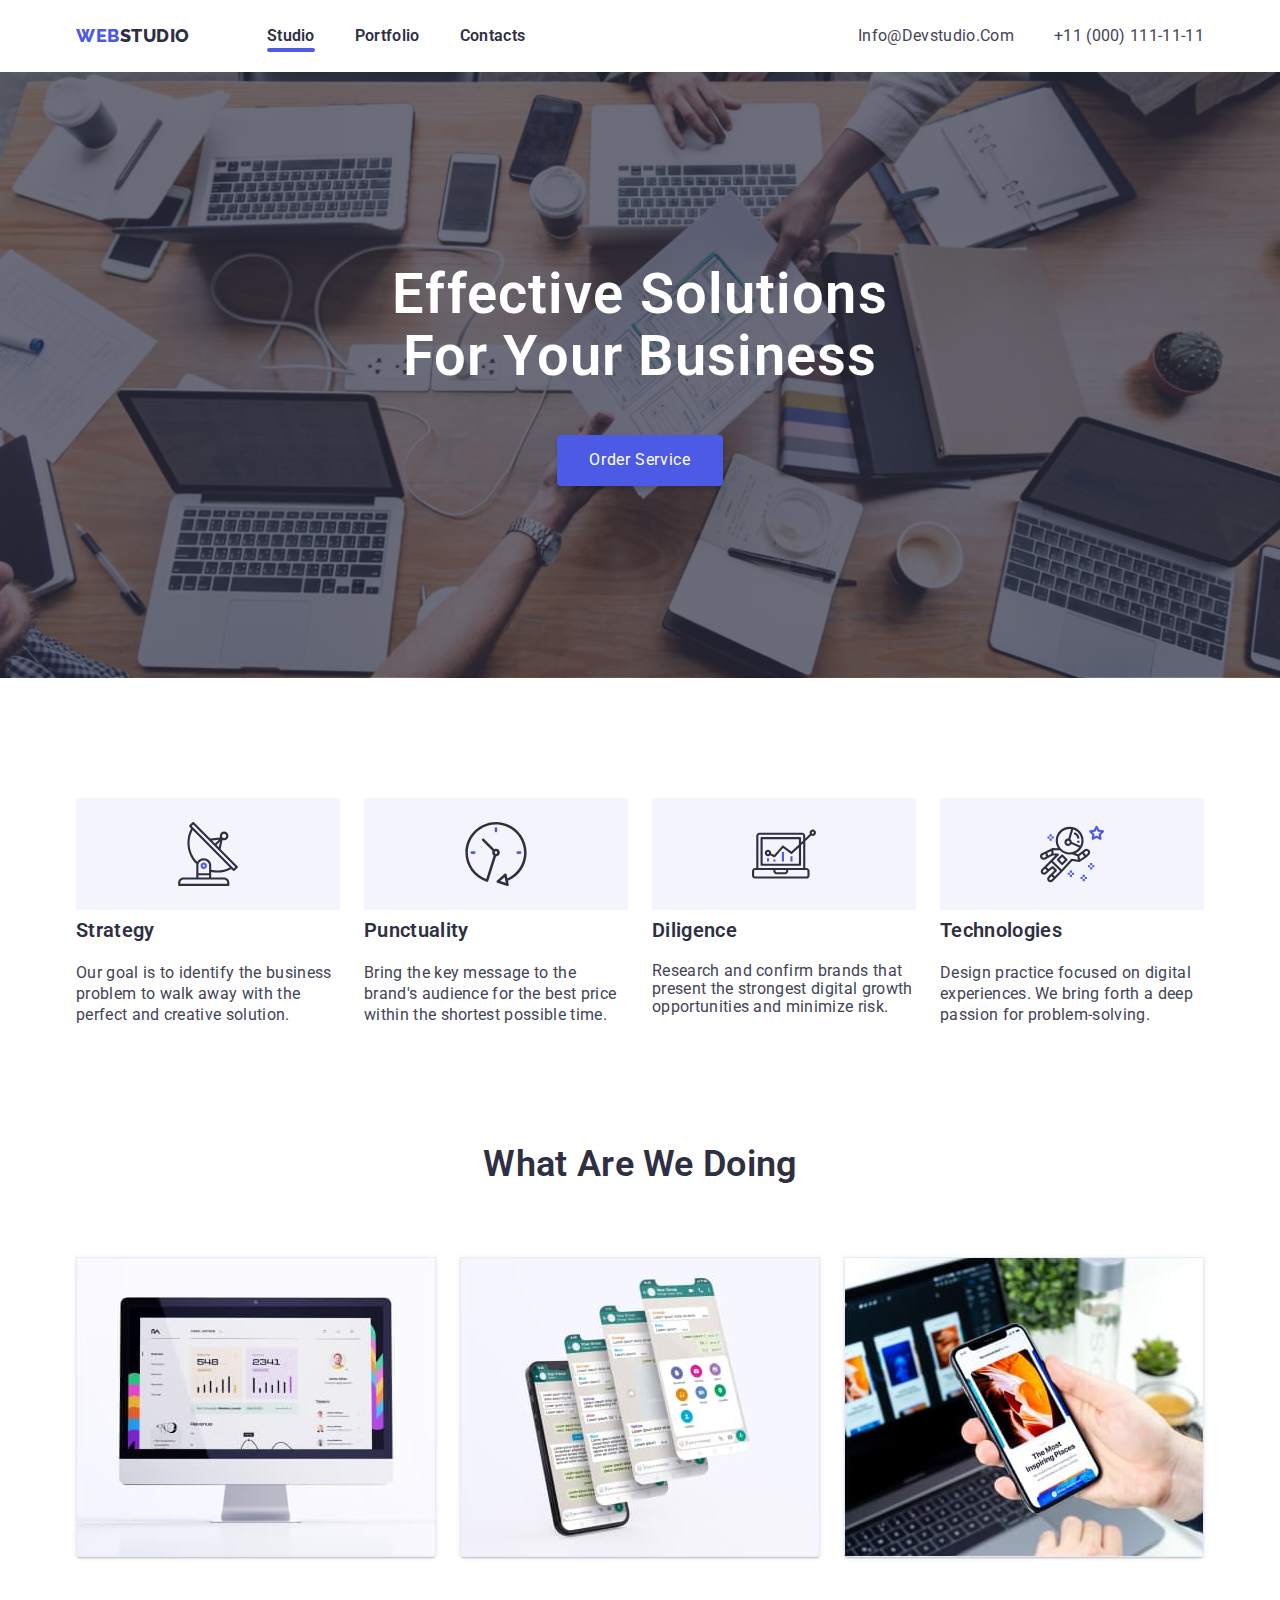
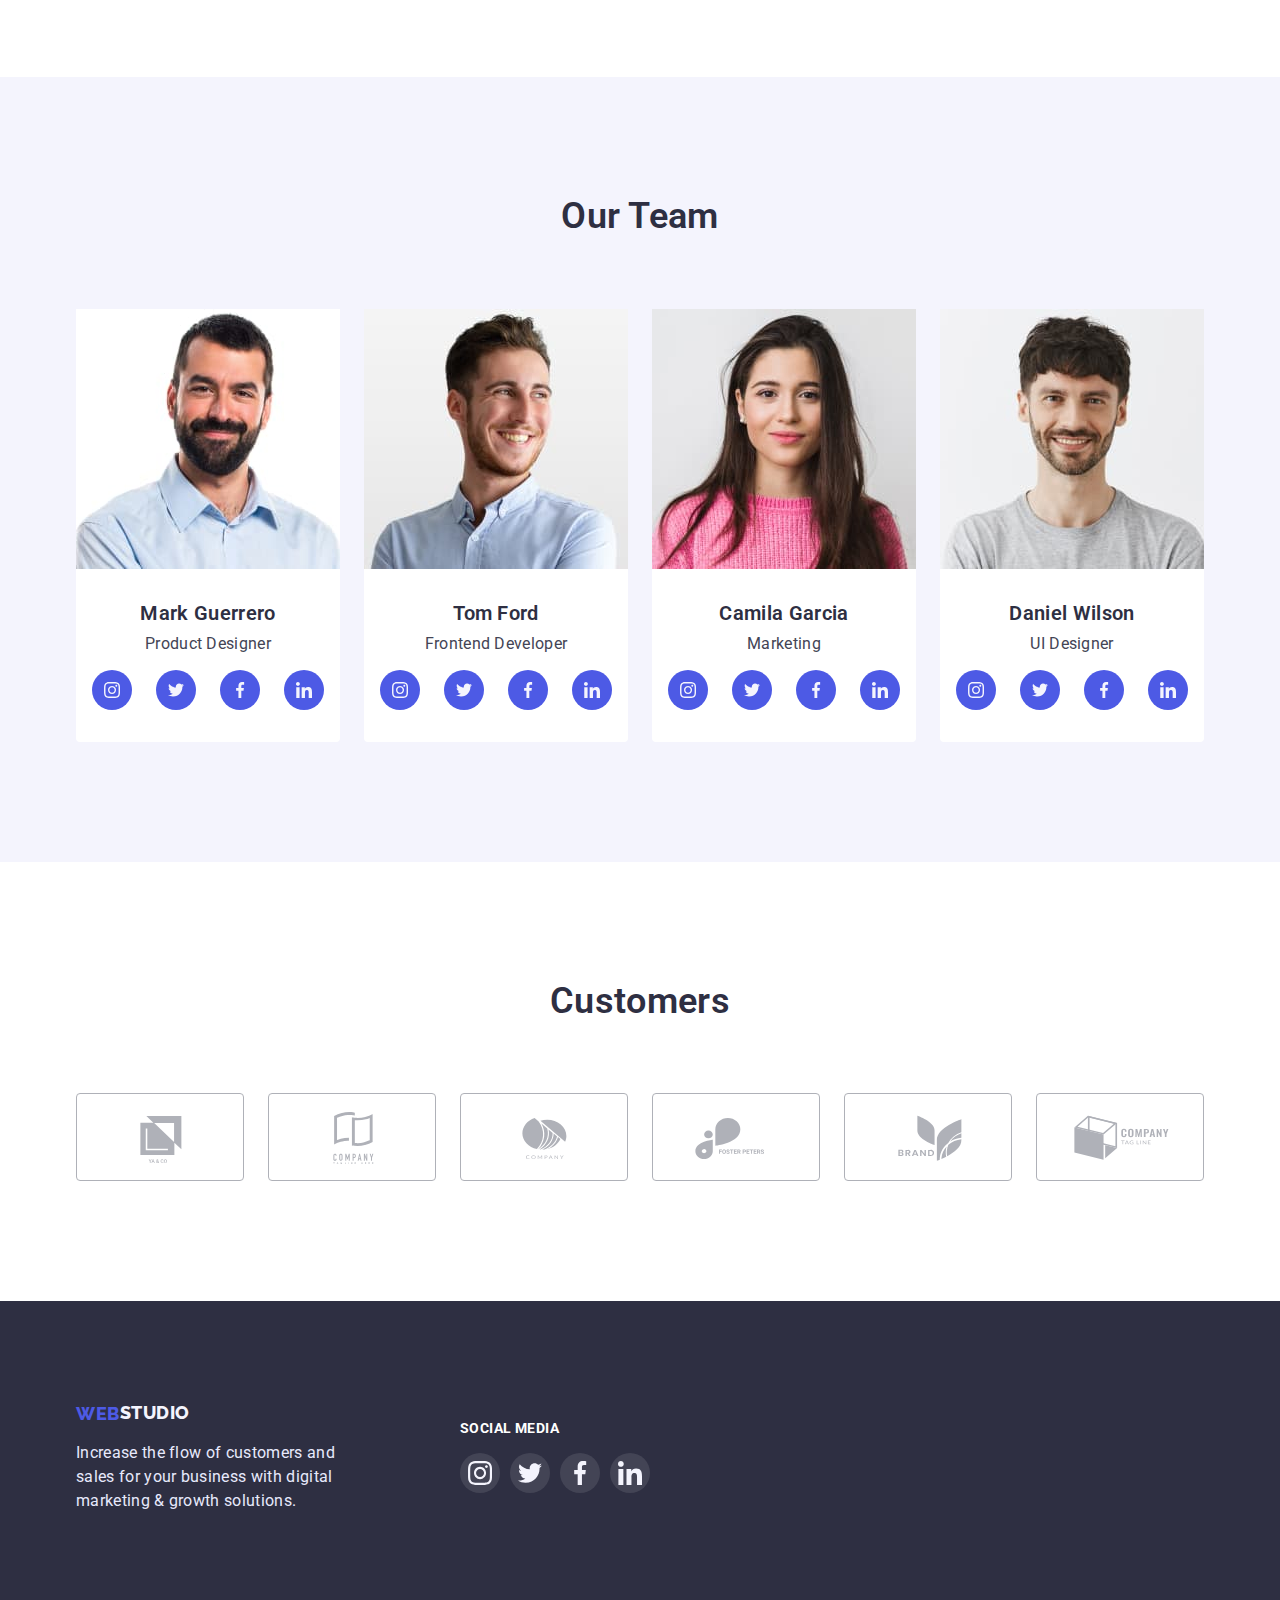
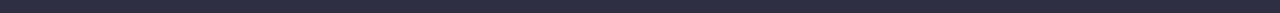
==== index.html @ bb59dcb2 "Initial commit" ====
<!DOCTYPE html>
<html lang="en">
<head>
    <meta charset="UTF-8">
    <meta http-equiv="X-UA-Compatible" content="IE=edge">
    <meta name="viewport" content="width=device-width, initial-scale=1.0">
    <title>WebStudio</title>
    <link rel="preconnect" href="https://fonts.googleapis.com">
    <link rel="preconnect" href="https://fonts.gstatic.com" crossorigin>
    <link href="https://fonts.googleapis.com/css2?family=Raleway:wght@800&family=Roboto:wght@400;500;700;900&display=swap"
        rel="stylesheet">
<link rel="stylesheet" href="https://cdnjs.cloudflare.com/ajax/libs/modern-normalize/1.1.0/modern-normalize.min.css">
    <link rel="stylesheet" href="./css/styles.css">
</head>
<body class="body">

<header class="header">
<div class="container">
<nav class="header-nav">
<a href="/" class="logo"><span>WEB</span>STUDIO</a>

<ul class="link-guide">
        <li><a href="./index.html" class="link current">Studio</a></li>
        <li><a href="./portfolio.html" class="link">Portfolio</a></li>
        <li><a href="" class="link">Contacts</a></li>
</ul>
</nav>

<ul class="site-nav-info">
    <li class="contact-link-item"><a href="mailto:info@devstudio.com" class="contact-link">info@devstudio.com</a></li>
    <li class="contact-link-item"><a href="tel:+110001111111" class="contact-link">+11 (000) 111-11-11</a></li>
</ul>
</div>
    </header>


    <main>
<section class="section hero overlay">
    <div class="container">
    <h1 class="hero-title">Effective Solutions for Your Business</h1>
    <button type="button" class="button-hero">Order Service</button>
    </div>
</section>
<section class="section servise">
    <div class="container">
    <h2 class="visually-hidden benefits-title">Previligies</h2>
    <ul class="benefits">
        <li class="benefits-list">
            <div class="benefits-frame">
                <svg class="benefits-icon" width="64" height="64">
                <use href="./images/icons.svg#icon-antenna"></use>
                </svg>
            </div>
            <h3 class="section-subtitle-benefits">Strategy</h3>
            <p class="benefits-text">Our goal is to identify the business problem to walk away with the perfect and creative solution.</p>
        </li>
        <li class="benefits-list">
            <div class="benefits-frame">
                <svg class="benefits-icon" width="64" height="64">
                    <use href="./images/icons.svg#icon-clock"></use>
                </svg>
            </div>
            <h3 class="section-subtitle-benefits">Punctuality</h3>
            <p class="benefits-text">Bring the key message to the brand's audience for the best price within the shortest possible time.</p>
        </li>
        <li class="benefits-list">
            <div class="benefits-frame">
                <svg class="benefits-icon" width="64" height="64">
                    <use href="./images/icons.svg#icon-diagram"></use>
                </svg>
            </div>
            <h3 class="section-subtitle-benefits">Diligence</h3>
            <p class="benefits-text-benefits">Research and confirm brands that present the strongest digital growth opportunities and minimize risk.</p>
        </li>
        <li class="benefits-list">
            <div class="benefits-frame">
                <svg class="benefits-icon" width="64" height="64">
                    <use href="./images/icons.svg#icon-astronaut"></use>
                </svg>
            </div>
            <h3 class="section-subtitle-benefits">Technologies</h3>
            <p class="benefits-text">Design practice focused on digital experiences. We bring forth a deep passion for problem-solving.</p>
        </li>
    </ul>
    </div>
</section>
<section class="section">
    <div class="container">
    <h2 class="section-title">What are we doing</h2>
    <ul class="about-list">
        <li class="about-item">
            <img width="360" height="300" src="./images/one.jpg" alt="monitor">
        </li>
        <li class="about-item">
            <img width="360" height="300" src="./images/two.jpg" alt="app showed on the screen">
        </li>
        <li class="about-item">
            <img width="360" height="300" src="./images/three.jpg" alt="phone and monitor">
        </li>
    </ul>
    </div>
</section>
<section class="section team">
    <div class="container">
<h2 class="section-title">Our Team</h2>
<ul class="team-list">
    <li class="team-item"><img class="team-img" width="264" height="260" src="./images/four.jpg" alt="team member"><h3 class="section-subtitle">Mark Guerrero</h3><p class="team-position">Product Designer</p>
    <ul class="team-social">
            <li class="team-social-item"><a class="team-social-link" href="">
                    <svg class="social-icon" width="16" height="16">
                        <use href="./images/icons.svg#icon-instagram"></use>
                    </svg>
                </a></li>
            <li class="team-social-item"><a class="team-social-link" href="">
                    <svg lass="social-icon" width="16" height="16">
                        <use href="./images/icons.svg#icon-twitter"></use>
                    </svg>
                </a></li>
            <li class="team-social-item"><a class="team-social-link" href="">
                    <svg lass="social-icon" width="16" height="16">
                        <use href="./images/icons.svg#icon-facebook"></use>
                    </svg>
                </a></li>
            <li class="team-social-item"><a class="team-social-link" href="">
                    <svg lass="social-icon" width="16" height="16">
                        <use href="./images/icons.svg#icon-linkedin"></use>
                    </svg>
                </a></li>
    </ul>
    </li>
    <li class="team-item"><img class="team-img" width="264" height="260" src="./images/five.jpg" alt="team member"><h3 class="section-subtitle">Tom Ford</h3><p class="team-position">Frontend Developer</p>
        <ul class="team-social">
            <li class="team-social-item"><a class="team-social-link" href="">
                    <svg class="social-icon" width="16" height="16">
                        <use href="./images/icons.svg#icon-instagram"></use>
                    </svg>
                </a></li>
            <li class="team-social-item"><a class="team-social-link" href="">
                    <svg lass="social-icon" width="16" height="16">
                        <use href="./images/icons.svg#icon-twitter"></use>
                    </svg>
                </a></li>
            <li class="team-social-item"><a class="team-social-link" href="">
                    <svg lass="social-icon" width="16" height="16">
                        <use href="./images/icons.svg#icon-facebook"></use>
                    </svg>
                </a></li>
            <li class="team-social-item"><a class="team-social-link" href="">
                    <svg lass="social-icon" width="16" height="16">
                        <use href="./images/icons.svg#icon-linkedin"></use>
                    </svg>
                </a></li>
        </ul>
    </li>
    <li class="team-item"><img class="team-img" width="264" height="260" src="./images/six.jpg" alt="team member"><h3 class="section-subtitle">Camila Garcia</h3><p class="team-position">Marketing</p>
        <ul class="team-social">
            <li class="team-social-item"><a class="team-social-link" href="">
                    <svg class="social-icon" width="16" height="16">
                        <use href="./images/icons.svg#icon-instagram"></use>
                    </svg>
                </a></li>
            <li class="team-social-item"><a class="team-social-link" href="">
                    <svg lass="social-icon" width="16" height="16">
                        <use href="./images/icons.svg#icon-twitter"></use>
                    </svg>
                </a></li>
            <li class="team-social-item"><a class="team-social-link" href="">
                    <svg lass="social-icon" width="16" height="16">
                        <use href="./images/icons.svg#icon-facebook"></use>
                    </svg>
                </a></li>
            <li class="team-social-item"><a class="team-social-link" href="">
                    <svg lass="social-icon" width="16" height="16">
                        <use href="./images/icons.svg#icon-linkedin"></use>
                    </svg>
                </a></li>
        </ul>
    </li>
    <li class="team-item"><img class="team-img" width="264" height="260" src="./images/seven.jpg" alt="team member"><h3 class="section-subtitle">Daniel Wilson</h3><p class="team-position">UI Designer</p>
        <ul class="team-social">
            <li class="team-social-item"><a class="team-social-link" href="">
                    <svg class="social-icon" width="16" height="16">
                        <use href="./images/icons.svg#icon-instagram"></use>
                    </svg>
                </a></li>
            <li class="team-social-item"><a href="" class="team-social-link">
                    <svg lass="social-icon" width="16" height="16">
                        <use href="./images/icons.svg#icon-twitter"></use>
                    </svg>
                </a></li>
            <li class="team-social-item"><a class="team-social-link" href="">
                    <svg lass="social-icon" width="16" height="16">
                        <use href="./images/icons.svg#icon-facebook"></use>
                    </svg>
                </a></li>
            <li class="team-social-item"><a class="team-social-link" href="">
                    <svg lass="social-icon" width="16" height="16">
                        <use href="./images/icons.svg#icon-linkedin"></use>
                    </svg>
                </a></li>
        </ul>
    </li>
</ul>
</div>
</section>

<section class="section">
    <div class="container">
        <h2 class="section-title">Customers</h2>
        <ul class="our-clients">
      <li class="clients-item">
        <a class="clients-link" href=""><svg class="clients-icon" width="104" height="56">
            <use href="./images/icons.svg#icon-Logo"></use>
        </svg></a>
      </li>
      <li class="clients-item">
        <a class="clients-link" href=""><svg class="clients-icon" width="104" height="56">
            <use href="./images/icons.svg#icon-Logoone"></use>
        </svg></a>
      </li>
      <li class="clients-item">
       <a class="clients-link" href=""><svg class="clients-icon" width="104" height="56">
        <use href="./images/icons.svg#icon-Logotwo"></use>
    </svg></a>
      </li>
      <li class="clients-item">
        <a class="clients-link" href=""><svg class="clients-icon" width="104" height="56">
            <use href="./images/icons.svg#icon-Logothree"></use>
        </svg></a>
      </li>
      <li class="clients-item">
        <a class="clients-link" href=""><svg class="clients-icon" width="104" height="56">
            <use href="./images/icons.svg#icon-Logofour"></use>
        </svg></a>
      </li>
      <li class="clients-item">
        <a class="clients-link" href=""><svg class="clients-icon" width="104" height="56">
            <use href="./images/icons.svg#icon-Logofive"></use>
        </svg></a>
      </li class="clients-item">
        </ul>
    </div>
</section>
</main>

<footer class="footer">
    <div class="container footer-container">
        <div>
        <a href="./index.html" class="logo"><span>WEB</span><text class="text">STUDIO</text></a>
        <p class="end-page">Increase the flow of customers and sales for your business with digital marketing & growth
            solutions.</p>
        </div>

        <div class="footer-social">
            <h3 class="footer-social-title">Social media</h3>
            <ul class="footer-social-list">
                <li>
                    <a href="" class="footer-social-link">
                    <svg class="footer-icon" width="24" height="24">
                    <use href="./images/icons.svg#icon-instagram"></use>
                    </svg>
                    </a>
                </li>
                <li>
                    <a class="footer-social-link" href="">
                        <svg class="footer-icon" width="24" height="24">
                            <use href="./images/icons.svg#icon-twitter"></use>
                        </svg>
                    </a>
                </li>
                <li>
                    <a class="footer-social-link" href="">
                        <svg class="footer-icon" width="24" height="24">
                            <use href="./images/icons.svg#icon-facebook"></use>
                        </svg>
                    </a>
                </li>
                <li>
                    <a class="footer-social-link" href="">
                        <svg class="footer-icon" width="24" height="24">
                            <use href="./images/icons.svg#icon-linkedin"></use>
                        </svg>
                    </a>
                </li>
            </ul>
        </div>
    </div>



</footer>
</body>
</html>
---- css/styles.css ----
:root {
    --primary-text-color: #434455;
    --title-text-color: #2E2F42;
    --accent-color: #4D5AE5;
    --white-color: #FFFFFF;
}
html{
    box-sizing: border-box;
}
*,
*::before,
*::after{
    box-sizing: inherit;
}
.section {
    padding-top: 120px;
    padding-bottom: 120px;
}
.body {
    color: var(--primary-text-color);
    background-color:var(--white-color);
font-family: Roboto, sans-serif;
font-size: 16px;
letter-spacing: 0.02em;
}
.header{
    display: flex;
    background: #FFFFFF;
    box-shadow: 0px 2px 1px rgba(46, 47, 66, 0.08), 0px 1px 1px rgba(46, 47, 66, 0.16), 0px 1px 6px rgba(46, 47, 66, 0.08);
}
.header .container{
    display: flex;
    align-items: center;
}
.header-nav{
    display: flex;
    align-items: center;
}
.logo:hover
.logo:focus {
    color: var(--accent-color);
}
.logo {
    margin-right: 77px;
    font-family: Raleway;
    text-decoration: none;
    color: var(--title-text-color);
    font-weight: 800;
    font-size: 18px;
    line-height: 1.33;
    align-items: center;
    letter-spacing: 0.03em;
    text-transform: uppercase;
}
 span {
    color: #4D5AE5;
    font-weight: 800;
        font-size: 18px;
        line-height: 1.2;
        text-transform: capitalize;
    }

.studio-end {
    color: var(--white-color);
    font-weight: 800;
        font-size: 18px;
        line-height: 1.2;
        text-transform: capitalize;
}
.site-nav-info {
    display: flex;
    padding: 0px;
    margin: 0px;
    margin-left: auto;
    color: var(--primary-text-color);
    line-height: 1.5;
    text-transform: capitalize;
}
.site-nav-info:hover{
    color: var(--primary-text-color);
        line-height: 1.5;
        text-transform: capitalize;
}
.site-nav-info:focus{
    color: var(--primary-text-color);
        line-height: 1.5;
        text-transform: capitalize;
}
.site-nav-info:active{
    color: var(--accent-color);
}
.hero {
    padding: 192px 0px;
    text-align: center;
    background-color: #2E2F42;
}
.overlay{
    max-width: 1440px;
    margin-left: auto;
    margin-right: auto;
    background-image: linear-gradient(rgba(46, 47, 66, 0.7), rgba(46, 47, 66, 0.7)), url(../images/people-office.jpg);
    background-repeat: no-repeat;
    background-size: cover;
    background-position: center;
}
.servise{
    padding-bottom: 0px;
}
.portfolio{
    padding-top: 96px;
}
.footer {
    background-color: #2E2F42;
    padding-top: 100px;
    padding-bottom: 100px;
}
.footer-page {
    color: #E7E9FC;
    line-height: 1.5;
    text-decoration: none;
}
.footer .footer-logo{
    display: flex;
    margin-right: 0px;
    margin-bottom: 16px;
}
.benefits-frame{
        background-color: #F4F4FD;
        display: flex;
        justify-content: center;
        align-items: center;
        width: 264px;
        height: 112px;
        margin-top: 0px;
        margin-bottom: 8px;
        border-radius: 4px;
}
.button-hero {
    border: none;
    color: var(--white-color);
    background-color: #4D5AE5;
    padding: 16px 32px;
    box-shadow: 0px 4px 4px rgba(0, 0, 0, 0.15);
    border-radius: 4px;
    letter-spacing: 0.04em
}
.button-hero:hover,
.button-hero:focus {
    background-color: #404BBF;
    box-shadow: 0px 4px 4px rgba(0, 0, 0, 0.15);
    border-radius: 4px;
}
.section-list {
    color: var(--title-text-color);
    font-weight: 600;
    font-size: 20px;
    line-height: 1.2;
    text-transform: capitalize;
}
.section-title {
    margin-top: 0px;
    margin-bottom: 72px;
    color: var(--title-text-color);
    font-weight: 600;
    font-size: 36px;
    line-height: 1.1;
    text-transform: capitalize;
    text-align: center;
}
.button-portfolio {
        font-weight: 600;
        line-height: 1.5;
        color: var(--accent-color);
        background-color: #F4F4FD;
        text-transform: capitalize;
        cursor: pointer;
        padding: 12px 24px;
        text-align: center;
        border: 1px solid #E7E9FC;
        border-radius: 4px;
        border: none;
}
.button-portfolio:hover,
.button-portfolio:focus {
    color: #FFFFFF;
    background-color: #4D5AE5;
    box-shadow: 0px 3px 1px rgba(0, 0, 0, 0.1), 0px 2px 1px rgba(0, 0, 0, 0.08), 0px 2px 2px rgba(0, 0, 0, 0.12);
}
.button-portfolio:active {
    color:var(--white-color);
    background-color: var(--accent-color);
}
.visually-hidden{
    position: absolute;
    width: 1px;
    height: 1px;
    margin: -1px;
    border: 0;
    padding: 0;
    white-space: nowrap;
    clip-path: inset(100%);
    clip: rect(0 0 0 0);
    overflow: hidden;
}
.about-list{
    display: flex;
    gap: 24px;
}
.link {
    position: relative;
    display: block;
    padding-top: 24px;
    padding-bottom: 24px;
    text-decoration: none;
    color: var(--title-text-color);
    font-weight: 600;
    line-height: 1.5;
}
.link:hover{
    color: var(--accent-color);
}
.link:active{
    color: var(--accent-color)

}
.current::after{
    content: '';
    position: absolute;
    width: 100%;
    height: 4px;
    left: 0px;
    top: 48px;
    background-color: var(--accent-color);
    border-radius: 2px;
}
.contact-link{
    display: block;
    padding-top: 24px;
    padding-bottom: 24px;
    color: var(--primary-text-color);
    line-height: 1.33;
}
.contact-link:hover{
    color:var(--accent-color);
}
.site-nav-info .contact-link-item + .contact-link-item{
    margin-left: 40px;
}
.text {
    color: #F4F4FD;
}
ul {
    padding: 0px;
    margin: 0px;
    list-style: none;
}
.hero-title{
    width: 500px;
    margin-left: auto;
    margin-right: auto;
    margin-top: 0px;
    margin-bottom: 48px;
    color: var(--white-color);
    font-weight: 600;
    font-size: 56px;
    line-height: 1.1;
    text-transform: capitalize;
    letter-spacing: 0.02em;
}
li a {
    text-decoration: none;
}
.benefits{
    display: flex;
    gap: 24px;
}
.benefits-list{
    width: 264px;
}
.benefits-text{
    line-height: 1.33;
}
.team-position{
    line-height: 1.33;
    text-align: center;
}
.project-type {
    color: var(--primary-text-color);
    line-height: 1.33;
}
.benefits-title{
    color: var(--title-text-color);
    font-weight: 600;
    font-size: 36px;
    line-height: 1.1;
    text-align: center;
}
.section-subtitle-benefits{
    margin-top: 0px;
    color: var(--title-text-color);
    font-weight: 600;
    font-size: 20px;
    line-height: 1.2;
}
.team-img{
    margin-bottom: 32px;
}
.section-subtitle{
    text-align: center;
    margin-top: 0px;
    margin-bottom: 8px;
    color: var(--title-text-color);
    font-weight: 600;
    font-size: 20px;
    line-height: 1.2;
}
.section-subtitle-p{
    margin-top: 0px;
    margin-bottom: 8px;
    color: var(--title-text-color);
    font-weight: 600;
    font-size: 20px;
    line-height: 1.2;
}
.end-page{
    color: #E7E9FC;
    line-height: 1.5;
    width: 264px;
}
.container{
    width: 1158px;
    padding-left: 15px;
    padding-right: 15px;
    margin-left: auto;
    margin-right: auto;
}
.team{
    background-color: #F4F4FD;
}
p{
    padding: 0px;
    margin: 0px;
}
.our-projects-title{
    text-align: center;
}
.our-projects{
    display: flex;
    justify-content: center;
    margin-bottom: 72px;
    gap: 24px;
}
.link-guide {
   display: flex;
}
.link-guide li{
    margin-right: 40px;
}
.link-guide li:last-child{
    margin-right: 0px;
}    
.team-item{
padding-bottom: 32px;
background: #FFFFFF;l
box-shadow: 0px 1px 6px rgba(46, 47, 66, 0.08), 0px 1px 1px rgba(46, 47, 66, 0.16), 0px 2px 1px rgba(46, 47, 66, 0.08);
border-radius: 0px 0px 4px 4px;
}
.about-item{
    background: #FFFFFF;
    box-shadow: 0px 1px 6px rgba(46, 47, 66, 0.08), 0px 1px 1px rgba(46, 47, 66, 0.16), 0px 2px 1px rgba(46, 47, 66, 0.08);
    border-radius: 0px 0px 4px 4px;
}
.our-projects-list{
    display: flex;
    flex-wrap: wrap;
    row-gap: 48px;
    column-gap: 24px;
}
.item-list{
    flex-basis: calc((100% - 48px) / 3);
    border: 0.5px solid #F4F4FD;
    box-shadow: 0px 1px 6px rgba(46, 47, 66, 0.08);
}
.portfolio-link:hover,
.portfolio-link:focus{
    display: block;
    box-shadow: 0px 1px 6px rgba(46, 47, 66, 0.08), 0px 1px 1px rgba(46, 47, 66, 0.16), 0px 2px 1px rgba(46, 47, 66, 0.08);
}
img{
    display: block;
    max-width: 100%;
    height: auto;
}
.team-list{
    display: flex;
    justify-content: center;
    gap: 24px;
}
.project-description{
    padding-bottom: 32px;
    padding-left: 16px;
}
.project-img{
    margin-bottom: 32px;
}
.our-clients{
    display: flex;
    gap: 24px;
}
.clients-item:last-child {
    margin-right: 0;
}
.clients-item{
    width: 168px;
    height: 88px;
}
.clients-link{
    display: flex;
    justify-content: center;
    align-items: center;
    width: 100%;
    height: 100%;
    border: 1px solid #AFB1B8;
    border-radius: 4px;
    color: #AFB1B8;
}
.clients-link:hover,
.clients-link:focus{
    color: #404BBF;
    border: 1px solid #404BBF;
    border-radius: 4px;
}
.footer-social {
 margin-left: 120px;
}

.footer-social-title {
    margin-top: 0px;
    margin-bottom: 16px;
    font-weight: 700;
    font-size: 14px;
    line-height: 1.14;
    letter-spacing: 0.03em;
    text-transform: uppercase;
    color: var(--white-color);
}
.footer .logo{
    display: flex;
    margin-right: 0px;
    margin-bottom: 16px;
    font-family: Raleway;
    text-decoration: none;
    color: var(--title-text-color);
    font-weight: 800;
    font-size: 18px;
    line-height: 1.33;
    align-items: center;
    letter-spacing: 0.03em;
    text-transform: uppercase;
}
.footer-social-list{
    display: flex;
}
.footer-social-link {
    display: flex;
    justify-content: center;
    align-items: center;
    width: 40px;
    height: 40px;
    border-radius: 50%;
    margin-right: 10px;
    color: var(--white-color);
    background-color: rgba(255, 255, 255, 0.1);
}
.footer-social-link:hover,
.footer-social-link:focus{
    background-color: #31D0AA;
}
.team-social-item{
    width: 40px;
    height: 40px;
}
.team-social-link {
    width: 100%;
    height: 100%;
    display: flex;
    justify-content: center;
    align-items: center;
    border-radius: 50%;
    background-color: #4D5AE5;
}
.team-social-link:hover,
.team-social-link:focus{
    background-color: #404BBF;
}
.team-social {
    display: flex;
    margin-top: 16px;
    justify-content: center;
    gap: 24px;
}
.social-icon{
    fill: currentColor;
}
.footer-container{
    display: flex;
    align-items: center;
    margin-top: 0;
}
svg{
    fill: currentColor;
}
.backdrop{
    position: fixed;
    top: 0;
    left: 0;
    width: 100%;
    height: 100%;
    background-color: rgba(46, 47, 66, 0.4);
}
.modal{
    position: absolute;
    width: 408px;
    height: 576px;
    top: 50%;
    left: 50%;
    transform: translate(-50%, -50%);
    background-color: #FCFCFC;
    box-shadow: 0px 1px 1px rgba(0, 0, 0, 0.14),
        0px 1px 3px rgba(0, 0, 0, 0.12),
        0px 2px 1px rgba(0, 0, 0, 0.2);
    border-radius: 4px;
}
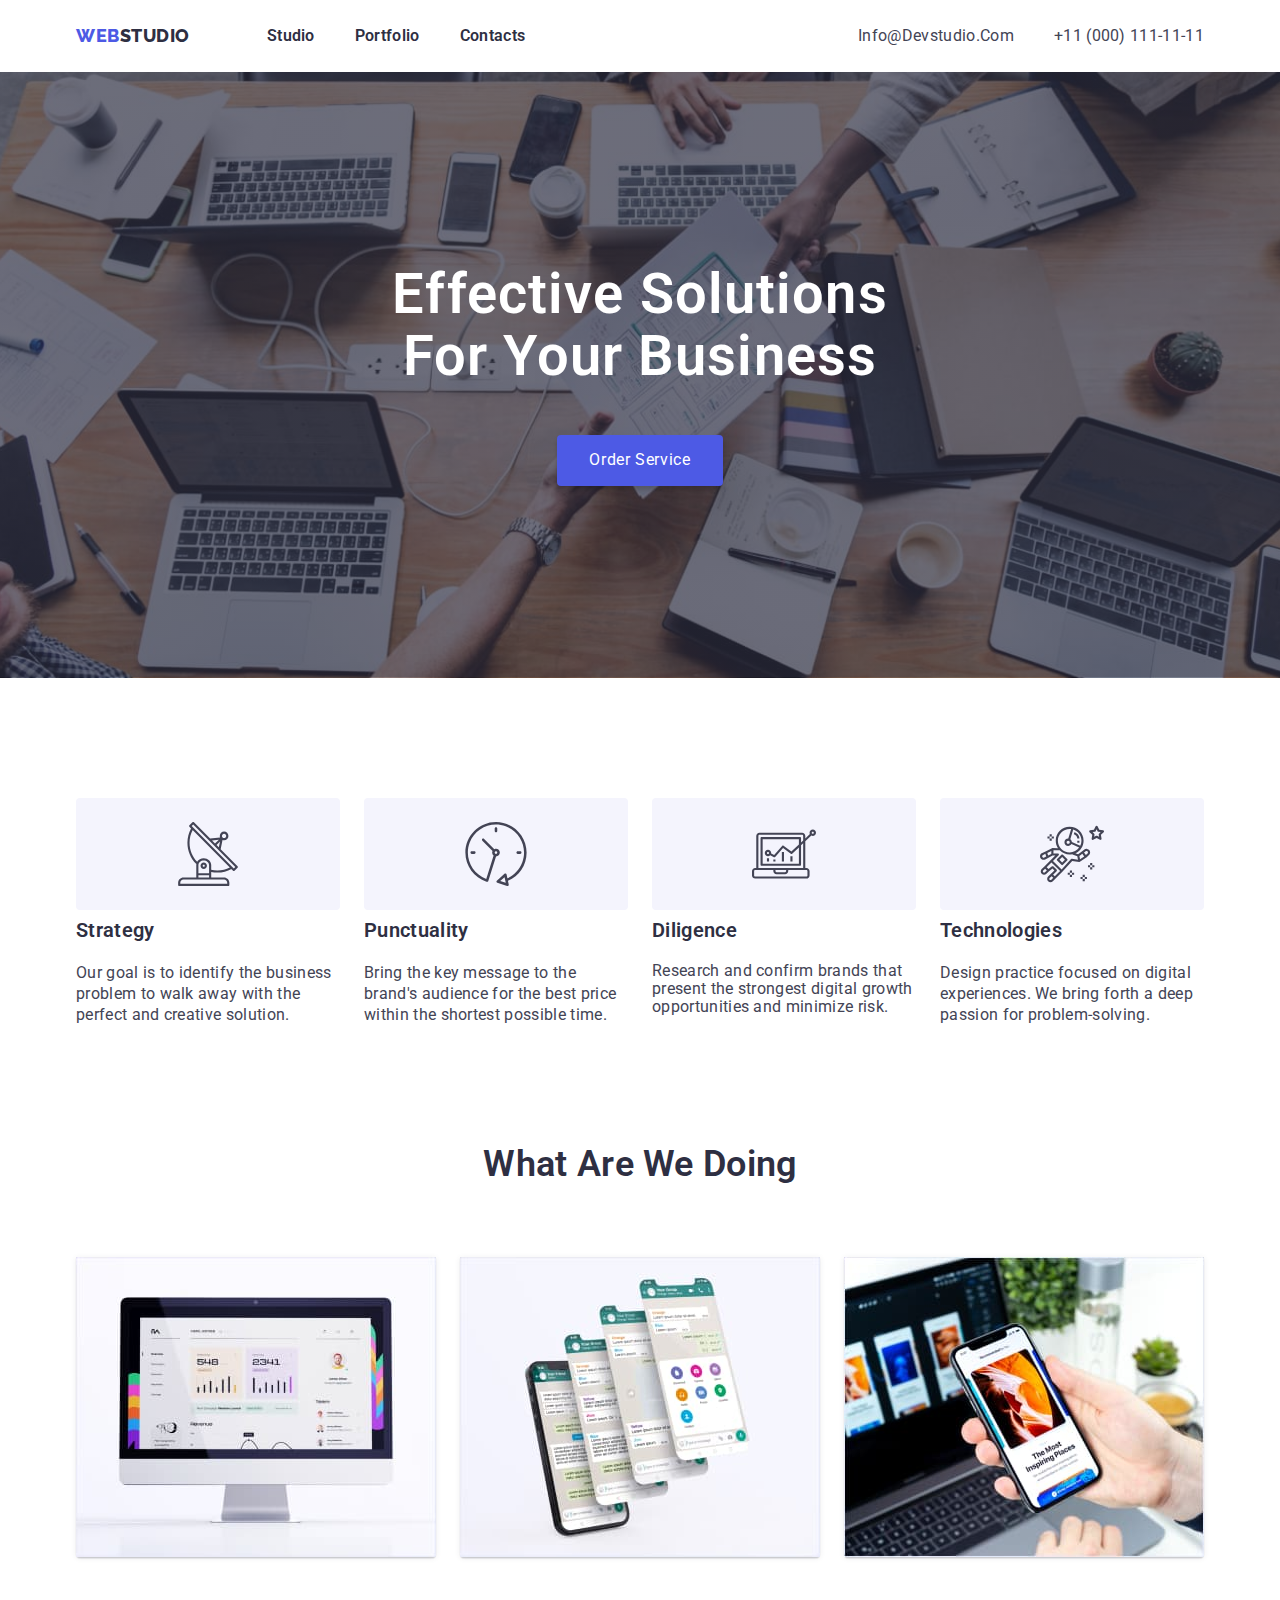
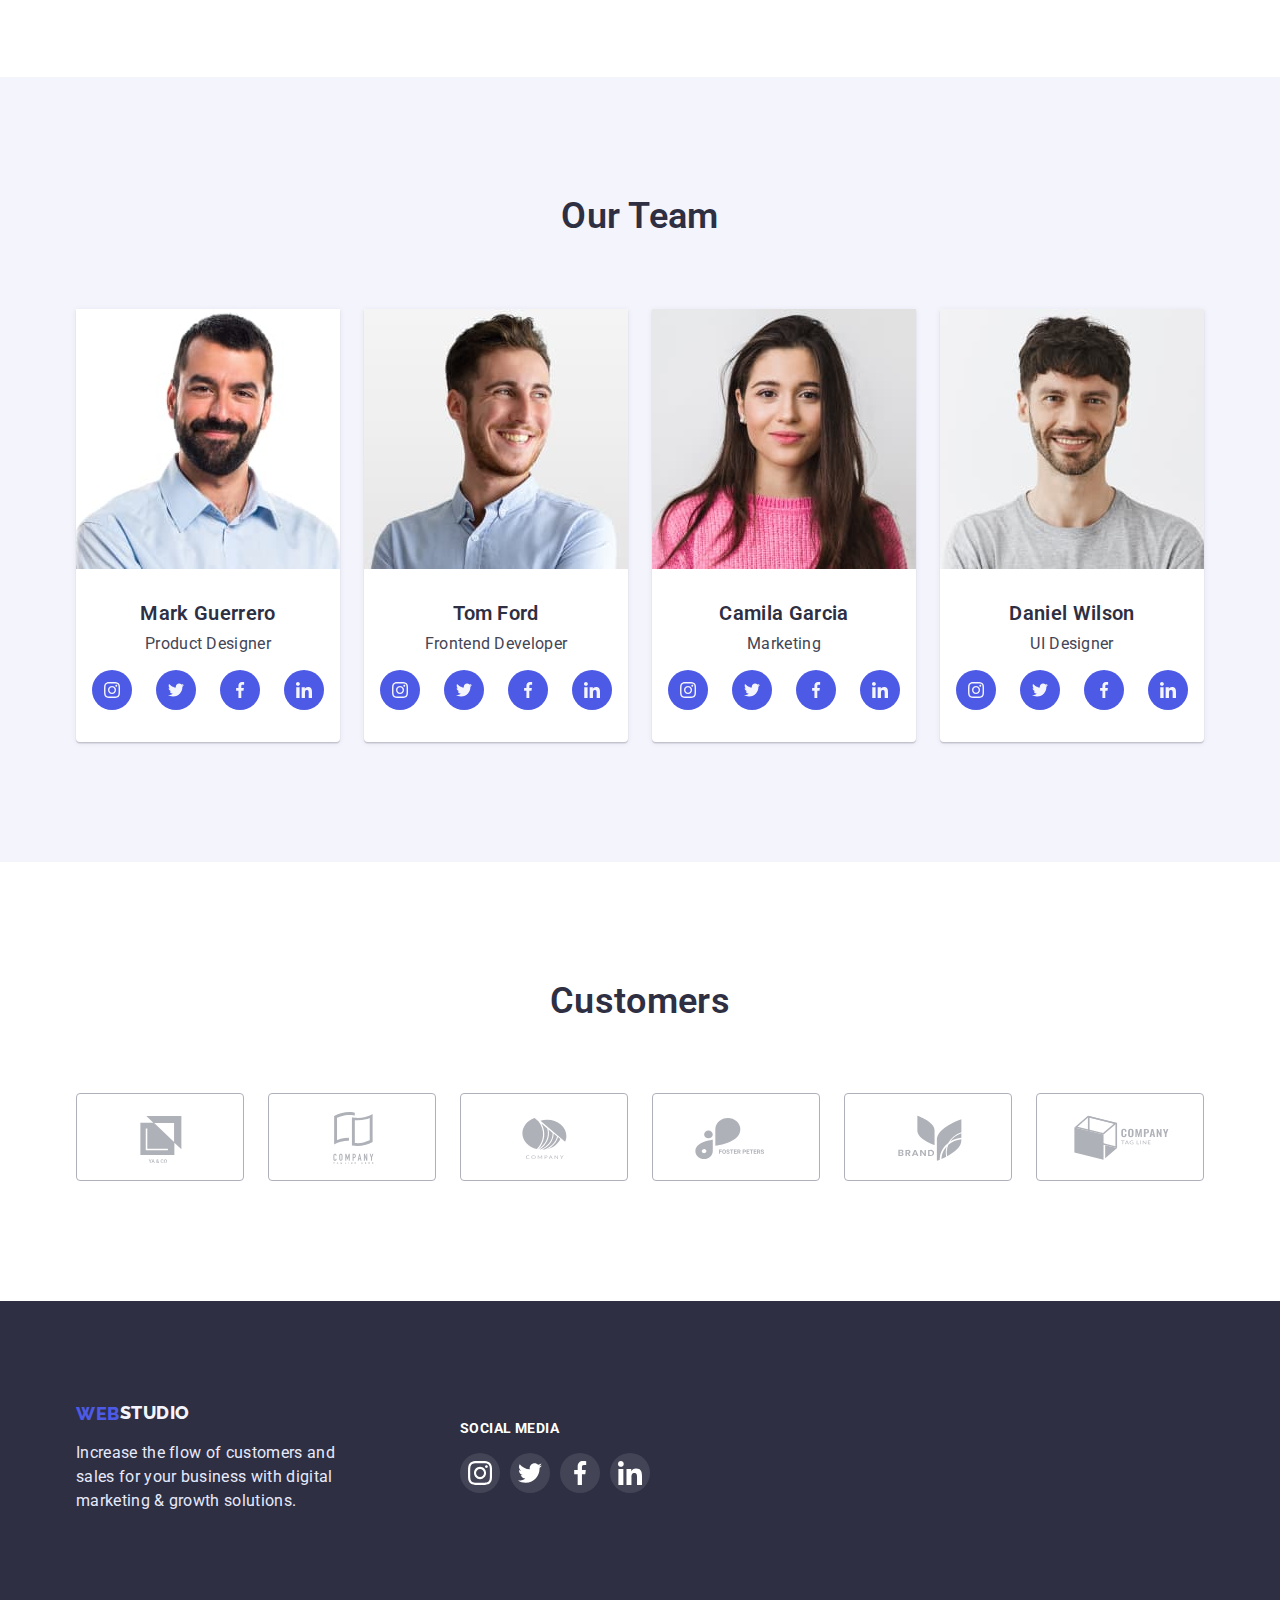
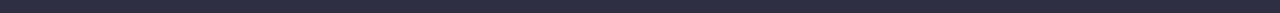
==== commit 5a6d9c90: "check" ====
--- a/index.html
+++ b/index.html
@@ -20,7 +20,7 @@
 <a href="/" class="logo"><span>WEB</span>STUDIO</a>
 
 <ul class="link-guide">
-        <li><a href="./index.html" class="link current">Studio</a></li>
+        <li><a href="./index.html" class="link">Studio</a></li>
         <li><a href="./portfolio.html" class="link">Portfolio</a></li>
         <li><a href="" class="link">Contacts</a></li>
 </ul>
@@ -38,7 +38,7 @@
 <section class="section hero overlay">
     <div class="container">
     <h1 class="hero-title">Effective Solutions for Your Business</h1>
-    <button type="button" class="button-hero">Order Service</button>
+    <button data-modal-open type="button" class="button-hero">Order Service</button>
     </div>
 </section>
 <section class="section servise">
@@ -286,8 +286,17 @@
         </div>
     </div>
 
-
+<div class="backdrop is-hidden" data-modal>
+    <div class="modal">
+        <button type="button" class="modal-exit" data-modal-close>
+            <svg class="modal-icon" width="8" height="8">
+                <use href="./images/icons.svg#icon-exit"></use>
+            </svg>
+        </button>
+    </div>
+</div>
 
 </footer>
+<script src="./js/modal.js"></script>
 </body>
 </html>--- a/css/styles.css
+++ b/css/styles.css
@@ -221,17 +221,23 @@
 }
 .link:active{
     color: var(--accent-color)
-
-}
-.current::after{
+}
+.link::after{
     content: '';
+    display: block;
     position: absolute;
     width: 100%;
     height: 4px;
-    left: 0px;
-    top: 48px;
+    left: 0;
+    bottom: 0;
     background-color: var(--accent-color);
     border-radius: 2px;
+    opacity: 0;
+    transition: opacity 250ms cubic-bezier(0.4, 0, 0.2, 1);
+}
+.link:hover::after{
+    display: block;
+    opacity: 1;
 }
 .contact-link{
     display: block;
@@ -361,7 +367,7 @@
 }    
 .team-item{
 padding-bottom: 32px;
-background: #FFFFFF;l
+background: #FFFFFF;
 box-shadow: 0px 1px 6px rgba(46, 47, 66, 0.08), 0px 1px 1px rgba(46, 47, 66, 0.16), 0px 2px 1px rgba(46, 47, 66, 0.08);
 border-radius: 0px 0px 4px 4px;
 }
@@ -385,6 +391,35 @@
 .portfolio-link:focus{
     display: block;
     box-shadow: 0px 1px 6px rgba(46, 47, 66, 0.08), 0px 1px 1px rgba(46, 47, 66, 0.16), 0px 2px 1px rgba(46, 47, 66, 0.08);
+}
+.portfolio-img{
+    position: relative;
+    overflow: hidden;
+}
+.portfolio-text{
+    font-family: 'Roboto';
+        font-style: normal;
+        font-weight: 400;
+        font-size: 16px;
+        line-height: 1.5;
+        color: #F4F4FD;
+        letter-spacing: 0.02em;
+        padding-top: 40px;
+        padding-left: 24px;  
+}
+.project-text{
+    display: flex;
+    position: absolute;
+    top: 0;
+    left: 0;
+    width: 360px;
+    height: 300px;
+    background-color: var(--accent-color);
+    transform: translateY(100%);
+    transition: transform 250ms cubic-bezier(0.4, 0, 0.2, 1);
+}
+.portfolio-img:hover .project-text{
+    transform: translateY(0%);
 }
 img{
     display: block;
@@ -487,6 +522,7 @@
     justify-content: center;
     align-items: center;
     border-radius: 50%;
+    color: #F4F4FD;
     background-color: #4D5AE5;
 }
 .team-social-link:hover,
@@ -517,6 +553,10 @@
     width: 100%;
     height: 100%;
     background-color: rgba(46, 47, 66, 0.4);
+}
+.backdrop.is-hidden{
+    opacity: 0;
+    pointer-events: none;
 }
 .modal{
     position: absolute;
@@ -531,3 +571,25 @@
         0px 2px 1px rgba(0, 0, 0, 0.2);
     border-radius: 4px;
 }
+.modal-exit{
+    display: flex;
+    position: absolute;
+    width: 24px;
+    height: 24px;
+    box-sizing: border-box;
+    right: 24px;
+    top: 24px;
+    justify-content: center;
+    align-items: center;
+    color: currentColor;
+    background-color: #E7E9FC;
+    border: 1px solid rgba(0, 0, 0, 0.1);
+    border-radius: 50%;
+    cursor: pointer;
+    transition: background-color 250ms cubic-bezier(0.4, 0, 0.2, 1), color 250ms cubic-bezier(0.4, 0, 0.2, 1);
+}
+.modal-exit:hover,
+.modal-exit:focus{
+    color: #FFFFFF;
+    background-color: #404BBF;
+}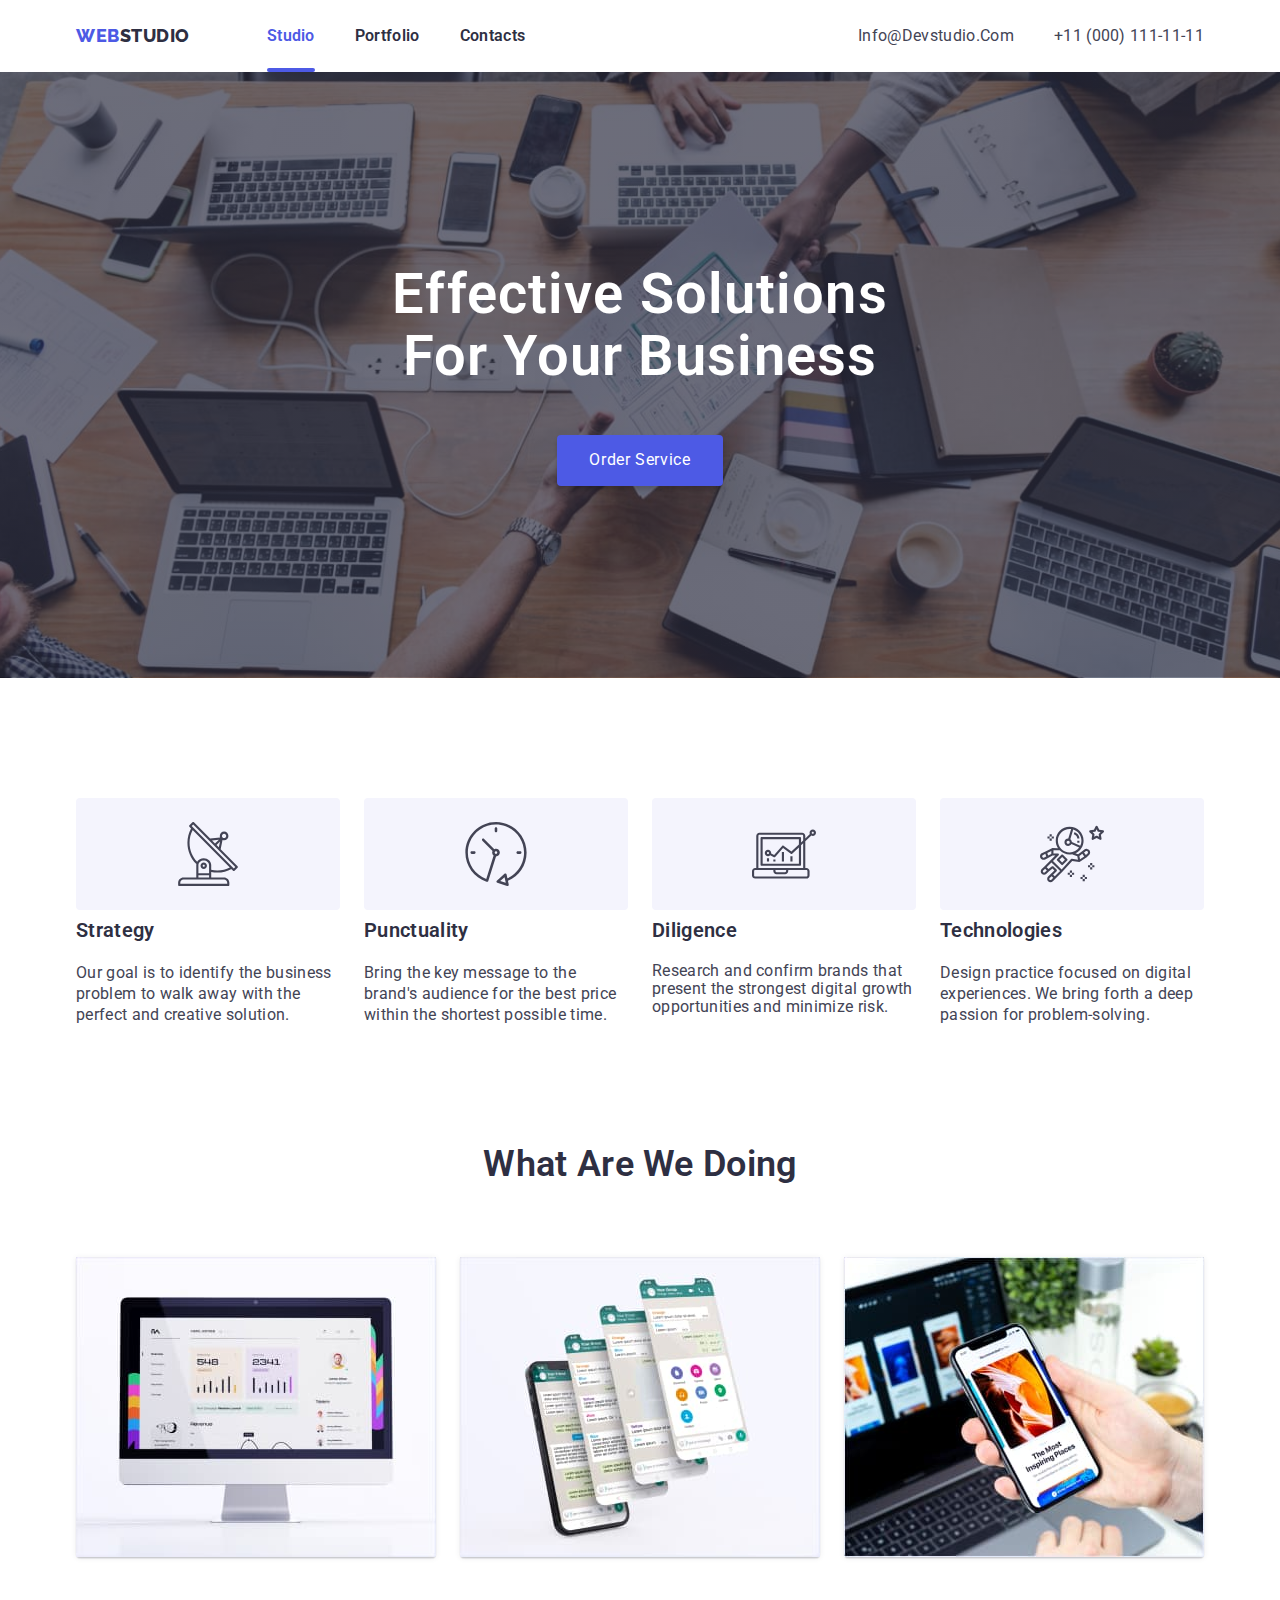
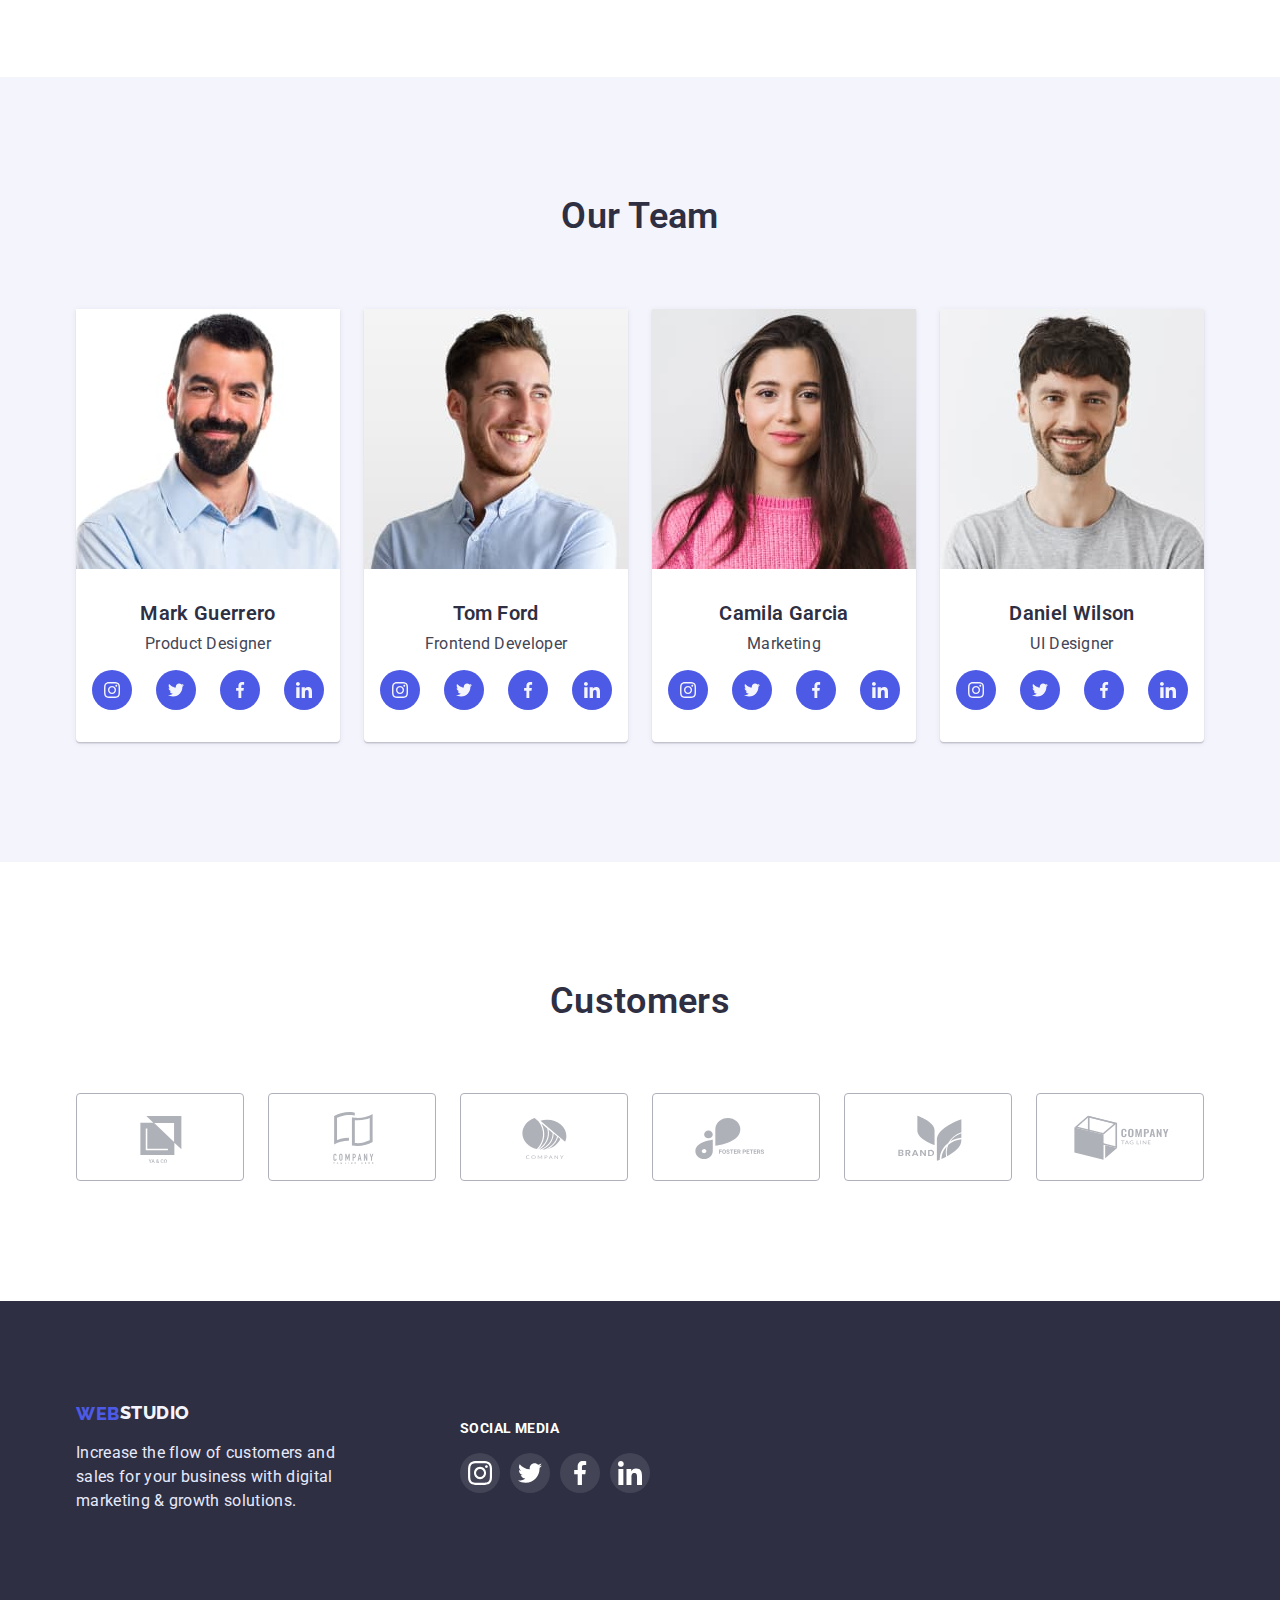
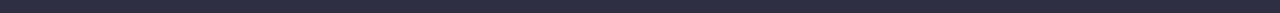
==== commit 986183c4: "fixes" ====
--- a/index.html
+++ b/index.html
@@ -20,7 +20,7 @@
 <a href="/" class="logo"><span>WEB</span>STUDIO</a>
 
 <ul class="link-guide">
-        <li><a href="./index.html" class="link">Studio</a></li>
+        <li><a href="./index.html" class="link current">Studio</a></li>
         <li><a href="./portfolio.html" class="link">Portfolio</a></li>
         <li><a href="" class="link">Contacts</a></li>
 </ul>
--- a/css/styles.css
+++ b/css/styles.css
@@ -142,7 +142,9 @@
     padding: 16px 32px;
     box-shadow: 0px 4px 4px rgba(0, 0, 0, 0.15);
     border-radius: 4px;
-    letter-spacing: 0.04em
+    letter-spacing: 0.04em;
+    cursor: pointer;
+    transition: background-color 250ms cubic-bezier(0.4, 0, 0.2, 1);
 }
 .button-hero:hover,
 .button-hero:focus {
@@ -179,6 +181,7 @@
         border: 1px solid #E7E9FC;
         border-radius: 4px;
         border: none;
+        transition: color 250ms cubic-bezier(0.4, 0, 0.2, 1), background-color 250ms cubic-bezier(0.4, 0, 0.2, 1);
 }
 .button-portfolio:hover,
 .button-portfolio:focus {
@@ -215,6 +218,7 @@
     color: var(--title-text-color);
     font-weight: 600;
     line-height: 1.5;
+    transition: color 250ms cubic-bezier(0.4, 0, 0.2, 1);
 }
 .link:hover{
     color: var(--accent-color);
@@ -222,7 +226,7 @@
 .link:active{
     color: var(--accent-color)
 }
-.link::after{
+.link.current::after{
     content: '';
     display: block;
     position: absolute;
@@ -232,12 +236,10 @@
     bottom: 0;
     background-color: var(--accent-color);
     border-radius: 2px;
-    opacity: 0;
     transition: opacity 250ms cubic-bezier(0.4, 0, 0.2, 1);
 }
-.link:hover::after{
-    display: block;
-    opacity: 1;
+.link.current{
+    color: var(--accent-color);
 }
 .contact-link{
     display: block;
@@ -245,6 +247,7 @@
     padding-bottom: 24px;
     color: var(--primary-text-color);
     line-height: 1.33;
+    transition: color 250ms cubic-bezier(0.4, 0, 0.2, 1);
 }
 .contact-link:hover{
     color:var(--accent-color);
@@ -387,28 +390,23 @@
     border: 0.5px solid #F4F4FD;
     box-shadow: 0px 1px 6px rgba(46, 47, 66, 0.08);
 }
-.portfolio-link:hover,
-.portfolio-link:focus{
-    display: block;
-    box-shadow: 0px 1px 6px rgba(46, 47, 66, 0.08), 0px 1px 1px rgba(46, 47, 66, 0.16), 0px 2px 1px rgba(46, 47, 66, 0.08);
+.portfolio-link:hover .portfolio-text,
+.portfolio-link:focus .portfolio-text{
+    transform: translateY(0);
 }
 .portfolio-img{
     position: relative;
     overflow: hidden;
 }
 .portfolio-text{
-    font-family: 'Roboto';
-        font-style: normal;
-        font-weight: 400;
-        font-size: 16px;
         line-height: 1.5;
         color: #F4F4FD;
         letter-spacing: 0.02em;
         padding-top: 40px;
         padding-left: 24px;  
+        transition: transform 250ms cubic-bezier(0.4, 0, 0.2, 1);
 }
 .project-text{
-    display: flex;
     position: absolute;
     top: 0;
     left: 0;
@@ -418,8 +416,8 @@
     transform: translateY(100%);
     transition: transform 250ms cubic-bezier(0.4, 0, 0.2, 1);
 }
-.portfolio-img:hover .project-text{
-    transform: translateY(0%);
+.our-projects-list li:hover .project-text{
+    transform: translateY(0);
 }
 img{
     display: block;
@@ -432,11 +430,9 @@
     gap: 24px;
 }
 .project-description{
+    padding-top: 32px;
     padding-bottom: 32px;
     padding-left: 16px;
-}
-.project-img{
-    margin-bottom: 32px;
 }
 .our-clients{
     display: flex;
@@ -458,6 +454,7 @@
     border: 1px solid #AFB1B8;
     border-radius: 4px;
     color: #AFB1B8;
+    transition: color 250ms cubic-bezier(0.4, 0, 0.2, 1), border 250ms cubic-bezier(0.4, 0, 0.2, 1);
 }
 .clients-link:hover,
 .clients-link:focus{
@@ -506,6 +503,7 @@
     margin-right: 10px;
     color: var(--white-color);
     background-color: rgba(255, 255, 255, 0.1);
+    transition: background-color 250ms cubic-bezier(0.4, 0, 0.2, 1);
 }
 .footer-social-link:hover,
 .footer-social-link:focus{
@@ -524,6 +522,7 @@
     border-radius: 50%;
     color: #F4F4FD;
     background-color: #4D5AE5;
+    transition: background-color 250ms cubic-bezier(0.4, 0, 0.2, 1);
 }
 .team-social-link:hover,
 .team-social-link:focus{
@@ -553,10 +552,15 @@
     width: 100%;
     height: 100%;
     background-color: rgba(46, 47, 66, 0.4);
+    opacity: 1;
+    visibility: visible;
+    
+    transition: opacity 250ms cubic-bezier(0.4, 0, 0.2, 1), visibility 250ms cubic-bezier(0.4, 0, 0.2, 1);
 }
 .backdrop.is-hidden{
     opacity: 0;
     pointer-events: none;
+    visibility: hidden;
 }
 .modal{
     position: absolute;
